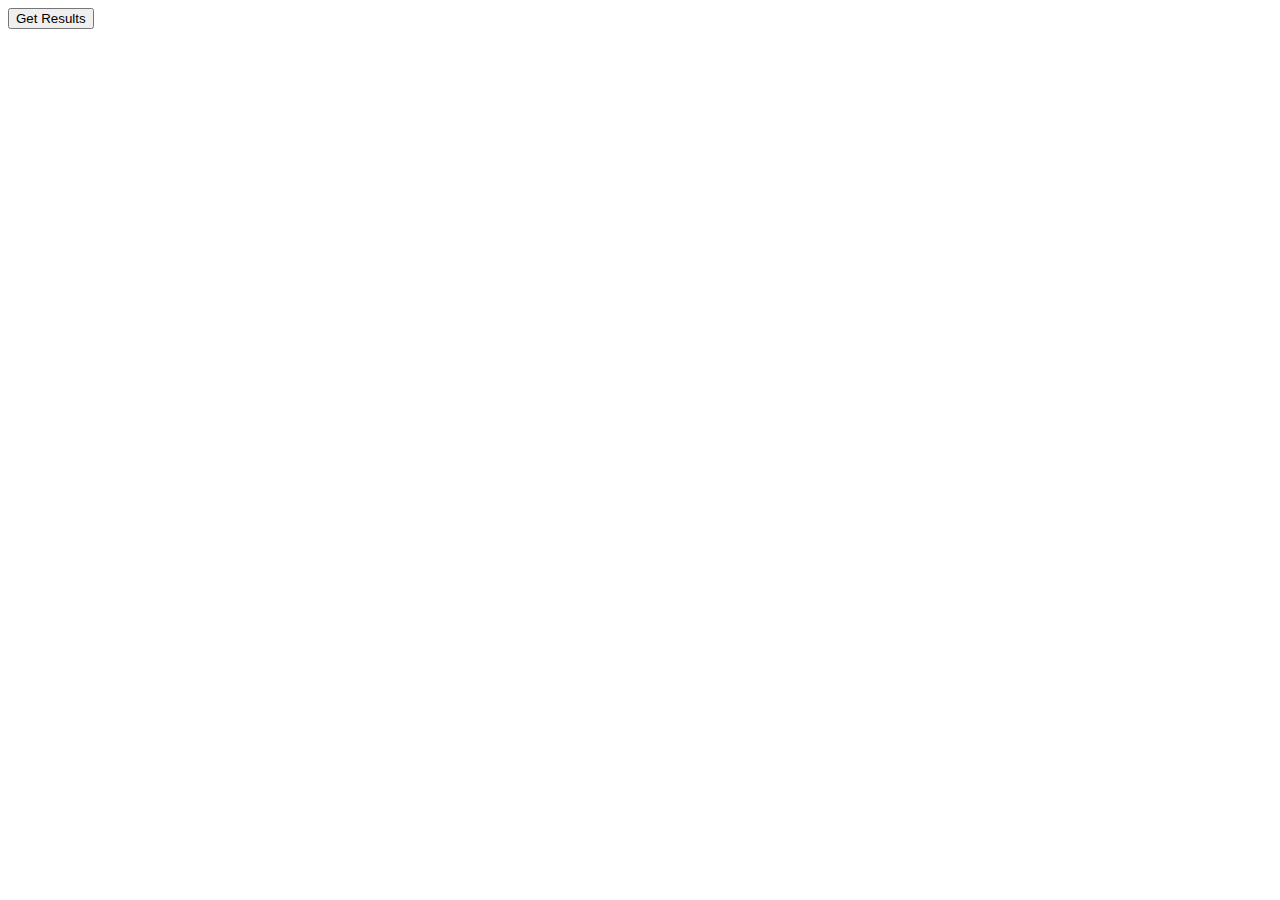
==== index.html @ ae594b7c "Add basic html and some js" ====
<!DOCTYPE html>
<html lang="en">
<head>
    <meta charset="UTF-8">
    <meta http-equiv="X-UA-Compatible" content="IE=edge">
    <meta name="viewport" content="width=device-width, initial-scale=1.0">
    <title>Document</title>
    <link rel="stylesheet" href="assets/css/style.css">
</head>
<body>
    <div id="quiz"></div>
    <button id="submit">Get Results</button>
    <div id="results"></div>

    <script src="assets/js/script.js"></script>
</body>
</html>
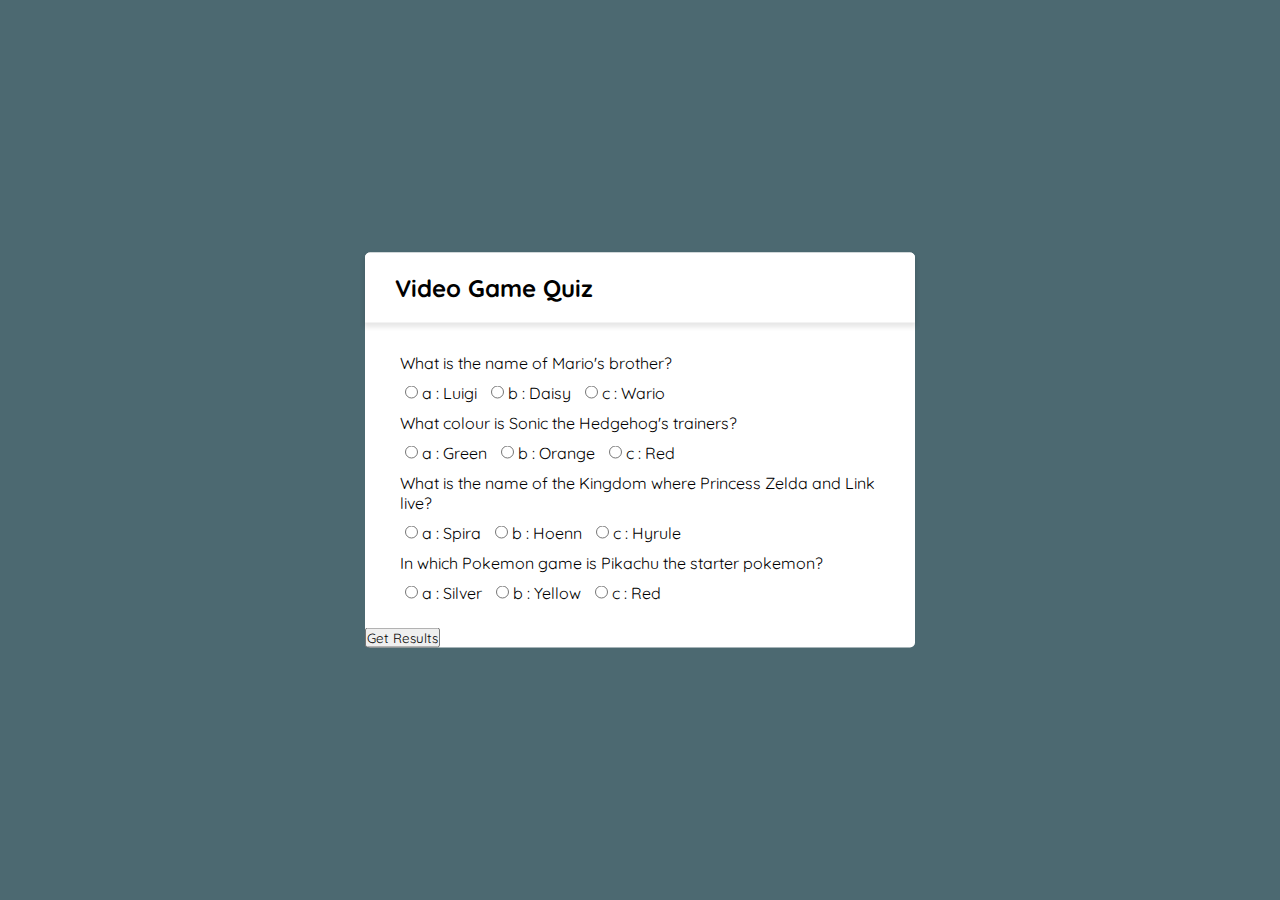
==== commit 8c412792: "Add final JS and start styling of html" ====
--- a/index.html
+++ b/index.html
@@ -5,12 +5,21 @@
     <meta http-equiv="X-UA-Compatible" content="IE=edge">
     <meta name="viewport" content="width=device-width, initial-scale=1.0">
     <title>Document</title>
+    <!--Google Fonts-->
+    <link rel="preconnect" href="https://fonts.googleapis.com">
+    <link rel="preconnect" href="https://fonts.gstatic.com" crossorigin>
+    <link href="https://fonts.googleapis.com/css2?family=Quicksand:wght@500&display=swap" rel="stylesheet">
     <link rel="stylesheet" href="assets/css/style.css">
 </head>
 <body>
+    <div class="quiz-box">
+        <header>
+            <h2 class="title">Video Game Quiz</h2>
+        </header>
     <div id="quiz"></div>
     <button id="submit">Get Results</button>
     <div id="results"></div>
+    </div>
 
     <script src="assets/js/script.js"></script>
 </body>
--- a/assets/css/style.css
+++ b/assets/css/style.css
@@ -0,0 +1,52 @@
+* {
+    margin: 0;
+    padding: 0;
+    font-family: 'Quicksand', sans-serif;
+}
+
+body {
+    background-color: #4C6971;
+}
+
+.quiz-box {
+    position: absolute;
+    top: 50%;
+    left: 50%;
+    transform: translate(-50%, -50%);
+    width: 550px;
+    background: #ffffff;
+    border-radius: 5px;
+}
+
+.quiz-box header {
+    position: relative;
+    z-index: 99;
+    height: 70px;
+    padding: 0 30px;
+    background-color: #ffffff;
+    display: flex;
+    align-items: center;
+    justify-content: space-between;
+    border-radius: 5px 5px 0 0;
+    box-shadow: 0px 3px 5px 1px rgba(0, 0, 0, 0.1);
+}
+
+#quiz {
+    padding: 25px 30px 20px 30px;
+    background-color: #ffffff;
+}
+
+.question,
+.answers {
+    padding: 5px;
+}
+
+label {
+    padding: 5px;
+}
+
+#submit {
+    display: flex;
+    justify-content: center;
+    align-items: center;
+}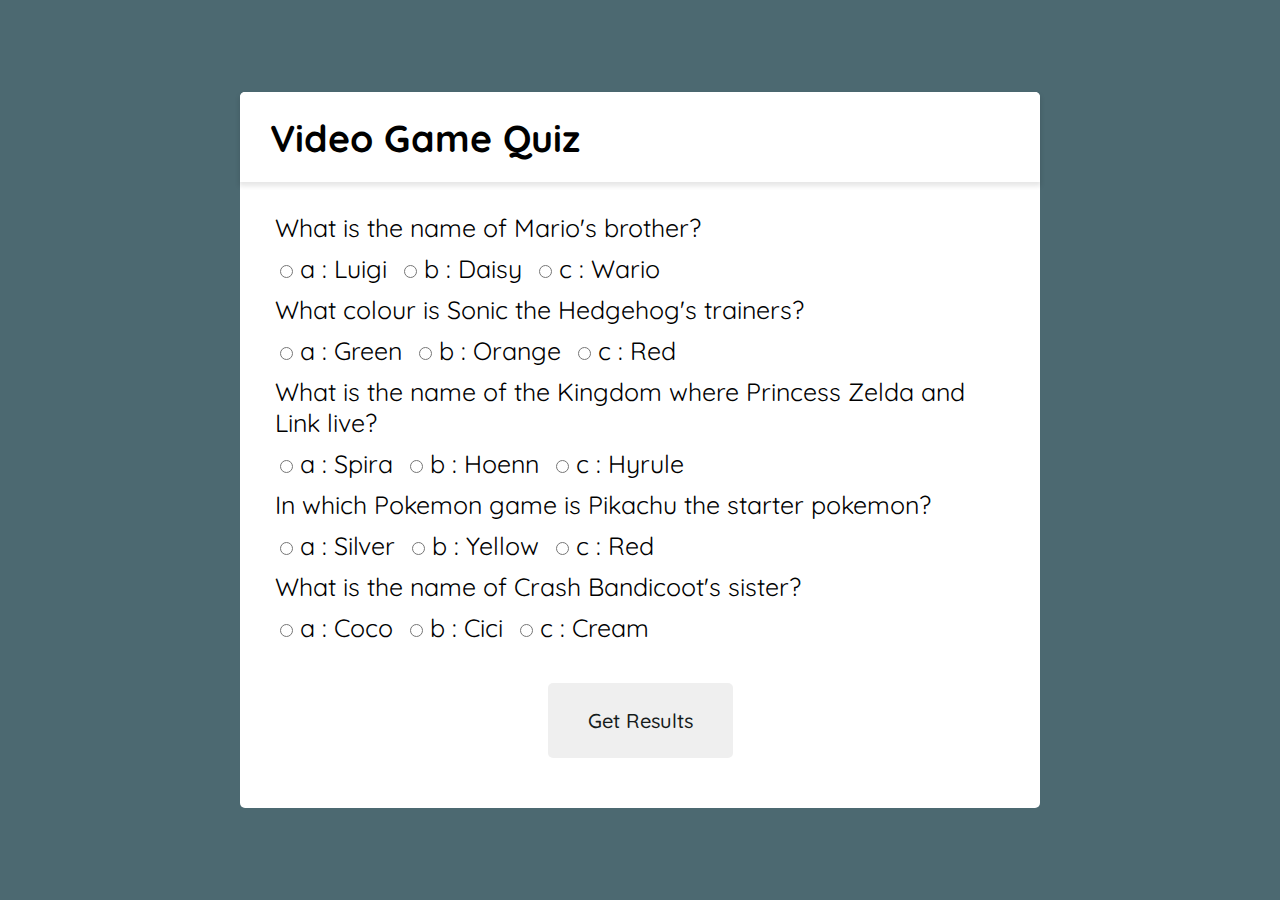
==== commit d005bcb0: "Add final styling for end pages. Add css code for responsiveness" ====
--- a/index.html
+++ b/index.html
@@ -1,23 +1,30 @@
 <!DOCTYPE html>
 <html lang="en">
+
 <head>
     <meta charset="UTF-8">
     <meta http-equiv="X-UA-Compatible" content="IE=edge">
     <meta name="viewport" content="width=device-width, initial-scale=1.0">
-    <title>Document</title>
+    <meta name="description" content="A small quiz made with JavaScript based off some Video Game knowledge">
+    <meta name="keywords" content="mario, sonic, pokemon, zelda, crash bandicoot, quiz, video game">
+
+
+    <title>Video Game Quiz</title>
     <!--Google Fonts-->
     <link rel="preconnect" href="https://fonts.googleapis.com">
     <link rel="preconnect" href="https://fonts.gstatic.com" crossorigin>
     <link href="https://fonts.googleapis.com/css2?family=Quicksand:wght@500&display=swap" rel="stylesheet">
+    
     <link rel="stylesheet" href="assets/css/style.css">
 </head>
 <body>
+    <!--Code for question area-->
     <div class="quiz-box">
         <header>
             <h2 class="title">Video Game Quiz</h2>
         </header>
     <div id="quiz"></div>
-    <button id="submit">Get Results</button>
+    <div class="get-results"><button id="submit">Get Results</button></div>
     <div id="results"></div>
     </div>
 
--- a/assets/css/style.css
+++ b/assets/css/style.css
@@ -3,6 +3,8 @@
     padding: 0;
     font-family: 'Quicksand', sans-serif;
 }
+
+/*Styling for main body of Quiz*/
 
 body {
     background-color: #4C6971;
@@ -45,8 +47,108 @@
     padding: 5px;
 }
 
-#submit {
+/*Styling for results button*/
+
+.get-results {
+    padding: 15px;
     display: flex;
     justify-content: center;
-    align-items: center;
+}
+
+button {
+    font-weight: 500;
+    padding: 15px 30px;
+    outline: none;
+    border: none;
+    border-radius: 5px;
+    cursor: pointer;
+    color: #151b1b;
+}
+
+button:hover {
+    background-color: #20383f;
+    color: white;
+}
+
+#results {
+    display: flex;
+    justify-content: center;
+    padding: 15px;
+    padding-bottom: 20px;
+}
+
+/*Styling for Win*/
+
+#win-container {
+    display: flex;
+    opacity: 0;
+    transition: opacity 1.5s;
+}
+
+/*Styling for Lose*/
+
+#lose-container {
+    padding: 5px;
+}
+
+#lose-text {
+    display: flex;
+    justify-content: center;
+    padding-bottom: 15px;
+}
+
+#lose-image {
+    cursor: pointer;
+}
+
+/*Media Queries*/
+
+@media screen and (max-width: 1920px) {
+
+    .quiz-box {
+        width: 800px;
+
+
+
+    }
+
+    .question,
+    .answers {
+        font-size: 25px;
+    }
+
+    .quiz-box header {
+        font-size: 25px;
+        height: 90px;
+    }
+
+    .get-results {}
+
+    button {
+        font-weight: 500;
+        padding: 25px 40px;
+        font-size: 20px;
+    }
+
+    #lose-image {
+        width: 500px;
+        height: 500px;
+    }
+
+    #lose-text {
+        font-size: 30px;
+    }
+
+}
+
+@media screen and (max-width: 870px) {
+
+    .quiz-box {
+        
+    }
+
+    .question,
+    .answers {
+        font-size: 20px;
+    }
 }